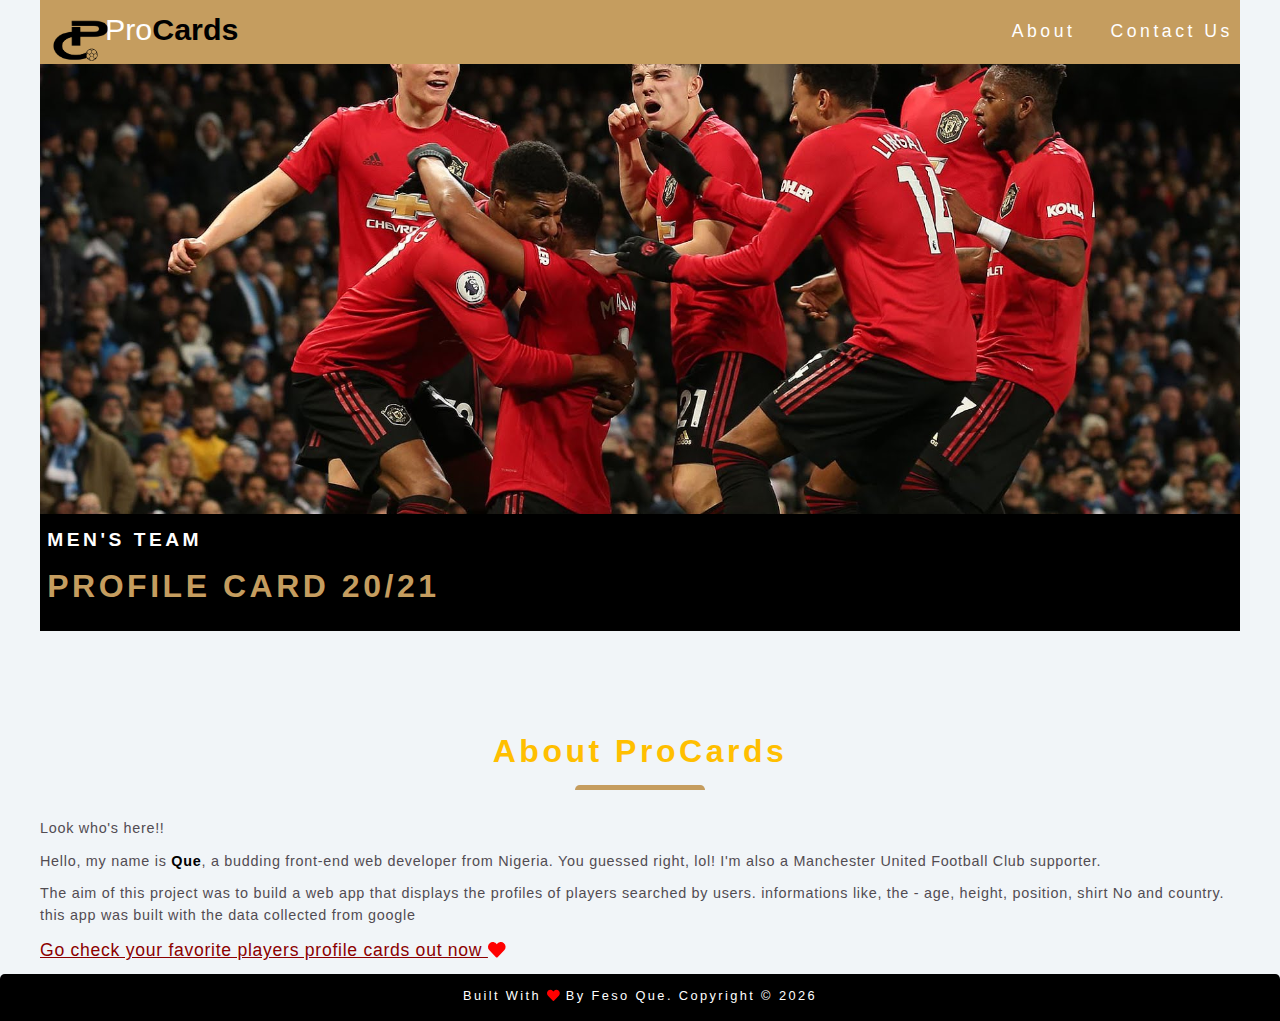
==== about.html @ e9e9d34c "Players profile cards with search & filter option" ====
<!DOCTYPE html>
<html lang="en">
  <head>
    <meta charset="UTF-8" />
    <meta name="viewport" content="width=device-width, initial-scale=1.0" />
    <title>About - ProCards</title>
    <!-- CSS stylesheet -->
    <link rel="stylesheet" href="styles.css" />
    <!-- font awesome -->
    <script src="js/all.min.js"></script>
  </head>
  <body>
    <!-- navigation -->
    <nav>
      <div class="nav">
        <!-- nav header -->
        <div class="nav-header">
          <!-- logo -->
          <div class="logo">
            <a href="./index.html">
              <img src="./svg-icons/logo.svg" class="logo-img" alt="logo" />
              <p>pro<span>Cards</span></p>
            </a>
          </div>
          <!-- hamburger -->
          <div class="btn-container">
            <div class="menu-btn">
              <!-- open -->
              <span class="open-btn">
                <i class="fas fa-bars"></i>
              </span>
              <!-- close -->
              <span class="close-btn">
                <i class="fas fa-times"></i>
              </span>
            </div>
          </div>
        </div>
        <!-- end of nav-header -->
        <!-- nav links -->
        <div class="links-container">
          <ul class="nav-links">
            <li class="nav-item"><a class="scroll-links" href="#">about</a></li>
            <li class="nav-item">
              <a class="scroll-links" id="contact-link" href="#contact"
                >contact us</a
              >
            </li>
          </ul>
        </div>
      </div>
    </nav>
    <!-- end of navigation -->
    <!-- header -->
    <header class="hero" id="goto"></header>
    <!-- end of header -->
    <!-- season -->
    <div class="season">
      <h3>men's Team</h3>
      <h2>profile card 20/21</h2>
    </div>
    <!-- end of season -->
    <!-- about section -->
    <section class="about-container">
      <div class="about">
        <div class="title">
          <h2>about ProCards</h2>
          <div class="underline"></div>
        </div>
        <div class="about-info">
          <p>Look who's here!!</p>
          <p>
            Hello, my name is <span>Que</span>, a budding front-end web
            developer from Nigeria. You guessed right, lol! I'm also a Manchester United Football Club
            supporter.
          </p>
          <p>
            The aim of this project was to build a web app that displays the
            profiles of players searched by users. informations like, the - age,
            height, position, shirt No and country. this app was built with the
            data collected from google
          </p>
          <p class="navigate">
            <a href="./index.html#goto"
              >Go check your favorite players profile cards out now
              <i class="fa fa-heart"></i
            ></a>
          </p>
        </div>
      </div>
    </section>
    <!-- bookmark -->
    <!-- this can be anywhere since its going to be positioned absolutely -->
    <div class="snap">
      <div class="bookmark">
        <a href="#goto"><i class="fas fa-chevron-up"></i></a>
      </div>
    </div>
    <!-- contact -->
    <div class="contact-wrapper" id="contact">
      <div class="contact">
        <p>Reach Me!</p>
        <!-- social media -->
        <div class="social-contact">
          <!-- mail -->
          <div class="icon">
            <a href="#"><img src="./svg-icons/gmail.svg" alt="gmail" /></a>
          </div>
          <!-- facebook -->
          <div class="icon">
            <a href="#"
              ><img src="./svg-icons/facebook.svg" alt="facebook"
            /></a>
          </div>
          <!-- twitter -->
          <div class="icon">
            <a href="#"><img src="./svg-icons/twitter.svg" alt="twitter" /></a>
          </div>
        </div>
        <!-- close-btn -->
        <span class="close-modal">
          <i class="fas fa-times"></i>
        </span>
      </div>
    </div>
    <!-- footer -->
    <footer id="footer">
      <div class="footer container">
        <p>
          Built with <i class="fa fa-heart"></i> by <span>Feso Que</span>.
          Copyright &copy;
          <span id="date"></span>
        </p>
      </div>
    </footer>

    <!-- script -->
    <script src="about.js"></script>
  </body>
</html>
---- styles.css ----
/*
===================
    General Reset
====================
*/
*,
*::before,
*::after {
  margin: 0;
  padding: 0;
  box-sizing: border-box;
}
img {
  max-width: 100%;
}
/*
=============
    fonts
==============
*/
@import url("https://fonts.googleapis.com/css?family=Open+Sans|Roboto:400,700&display=swap");

/*
================
    variables
================
*/
:root {
  /* core colors */
  --primary-clr-red: #ff0000;
  --primary-clr-yellow: #fff200;
  --primary-clr-white: #ffffff;
  --primary-clr-black: #000000;
  /* supporting colors */
  --clr-darkred: #8c0000;
  --clr-sunshine: #ffbf00;
  --clr-darkgrey: #524c52;
  --clr-lightgrey: #c2c2c2;
  --clr-grey-10: hsl(210, 36%, 96%);
  --clr-gold: #c59d5f;
  --ff-primary: "Roboto", sans-serif;
  --ff-secondary: "Open Sans", sans-serif;
  --light-shadow: 0 5px 15px rgba(0, 0, 0, 0.1);
  --dark-shadow: 0 5px 15px rgba(0, 0, 0, 0.22);
  /* headings font-size */
  --heading-one: 2.3rem;
  --heading-two: 1.37rem;
  --heading-three: 0.95rem;
  --heading-four: 0.8rem;
  /* end of headings font-size */
  --spacing: 0.22rem;
  --radius: 0.3rem;
  --cursor: pointer;
  --line-height: 1.5;
}
/*
======================
    General Styles
======================
*/
html {
  scroll-behavior: smooth;
}
body {
  font-size: 0.9rem;
  font-family: var(--ff-secondary);
  min-height: 100vh;
  background-color: var(--clr-grey-10);
  line-height: var(--line-height);
  overflow-x: hidden;
  position: relative;
}
h1,
h2,
h3,
h4 {
  font-family: var(--ff-primary);
  letter-spacing: var(--spacing);
  text-transform: capitalize;
  line-height: var(--line-height);
  margin-bottom: 0.95rem;
}
h1 {
  font-size: var(--heading-one);
}
h2 {
  font-size: var(--heading-two);
}
h3 {
  font-size: var(--heading-three);
}
h4 {
  font-size: var(--heading-four);
}
p {
  text-transform: capitalize;
  margin-bottom: 0.25rem;
}
a {
  text-decoration: none;
}
.container {
  width: 95vw;
  margin: 0 auto;
}
/*
======================
    navigation
======================
*/
nav {
  max-width: 1200px;
  margin: 0 auto;
  background-color: var(--clr-gold);
  /* border-bottom: 5px solid var(--clr-darkgrey); */
  position: relative;
}
.nav {
  padding: 0.5em;
}
.nav-header {
  color: var(--primary-clr-white);
  display: flex;
  justify-content: space-between;
  position: relative;
}
.logo {
  display: flex;
  align-items: center;
  position: relative;
}
.logo a {
  color: var(--primary-clr-white);
}
.logo-img {
  width: 105px;
  position: absolute;
  left: -35px;
}
.logo p {
  margin-left: 1.5em;
}
.nav-header .logo p {
  font-weight: 450;
  font-size: 1.75rem;
}
.nav-header .logo span {
  color: var(--primary-clr-black);
  font-weight: 700;
}
/* open link, close link */
.open-btn,
.close-btn {
  position: absolute;
  font-size: 1.85rem;
  right: 0;
  cursor: pointer;
  transition: all 0.5s ease;
}
.menu-btn:hover {
  color: var(--clr-grey-10);
}
/* fixed nav */
.fixed-nav {
  position: fixed;
  width: 100%;
  top: 0;
  left: 0;
  right: 0;
  box-shadow: var(--dark-shadow);
  z-index: 999;
}
/* nav-links */
.links-container {
  height: 0;
  overflow: hidden;
  transition: all 0.3s linear;
}
.nav-item {
  list-style: none;
}
.nav-links a {
  color: var(--primary-clr-white);
  text-transform: capitalize;
  letter-spacing: var(--spacing);
  font-weight: 500;
  line-height: 2.5;
  transition: all 0.5s ease;
}
.nav-links a:hover {
  color: var(--clr-darkgrey);
}
/* JS show links */
.show-links .links-container {
  display: block;
}
.close-btn {
  display: none;
}
.show-links .close-btn {
  display: inline;
}
.show-links .open-btn {
  display: none;
}
/* when the nav links is being clicked change the close btn to open btn */
.close .open-btn {
  display: inline;
}
.close .close-btn {
  display: none;
}

/*
======================
    Header section
======================
*/
.hero {
  text-align: center;
  text-transform: capitalize;
  background-image: url(./players-images/bg-img.jpg);
  background-position: center;
  background-size: cover;
  min-height: 50vh;
  background-blend-mode: overlay;
  position: relative;
  max-width: 1200px;
  margin: 0 auto;
}
/*
===============
    season
===============
*/
.season {
  max-width: 1200px;
  margin: 0 auto;
  background-color: var(--primary-clr-black);
  padding: 0.8em 0.5em;
}
.season h3 {
  text-transform: uppercase;
  margin-bottom: 0.4em;
  color: var(--primary-clr-white);
}
.season h2 {
  text-transform: uppercase;
  color: var(--clr-gold);
  margin-bottom: 0.3em;
}
/*
==================
    website
==================
*/
.website {
  display: flex;
  justify-content: center;
  align-items: center;
  margin: 3.5em 0 0;
}
.mutd {
  width: 65px;
  margin-right: 1em;
}
.button a {
  display: inline-block;
  padding: 0.5em;
  font-size: 1em;
  text-decoration: none;
  font-weight: 500;
  color: var(--clr-darkgrey);
  text-transform: capitalize;
  margin-left: 1em;
  border: 4px solid var(--clr-darkgrey);
  box-shadow: var(--dark-shadow);
  border-radius: var(--radius);
  transition: all 0.4s ease;
}
.button a:hover {
  background-color: var(--primary-clr-red);
  border: 4px solid var(--primary-clr-red);
  color: var(--primary-clr-white);
}
.border-left {
  display: inline-block;
  height: 60px;
  width: 3px;
  background-color: var(--primary-clr-red);
  border-radius: var(--radius);
}
/*
===================
    Component
====================
*/
.component {
  display: flex;
  justify-content: space-between;
  align-items: center;
  margin: 3.5em 0 3em;
}
/* searchbar */
.search-wrapper {
  display: flex;
  justify-content: center;
}
.searchbar {
  border: 2px solid var(--clr-gold);
  background-color: var(--primary-clr-black);
  border-radius: var(--radius);
  padding: 0.2rem;
}
.searchbar-input {
  color: var(--primary-clr-white);
  border: 0;
  background: transparent;
}
.searchbar-input:focus {
  outline: 0;
}
.searchbar-input::placeholder {
  color: var(--clr-gold);
}
.fa-search {
  color: var(--primary-clr-white);
}
/* select option */
select {
  margin-right: 2.9vw;
}
.select {
  padding: 8px 12px;
  color: var(--primary-clr-white);
  background-color: var(--primary-clr-black);
  border: 1px solid var(--clr-grey-10);
  cursor: pointer;border-radius: var(--radius);
}
.select:focus,
.select:hover {
  outline: none;
  border: 1px solid #bbbbbb;
}
.select option {
  background: var(--clr-darkgrey);
  color: white;
}
/*
=====================
    Section Center
======================
*/
.section-center {
  max-width: 1200px;
  margin: 0 auto;
}
/* cards */
.card {
  background-color: var(--clr-darkred);
  color: var(--primary-clr-white);
  padding: 1em;
  margin-bottom: 1.5em;
  box-shadow: var(--dark-shadow);
  border-radius: var(--radius);

  /* align cards to center */
  display: flex;
  flex-flow: column nowrap;
  align-items: center;
}
.profile-img img {
  width: 150px;
  height: 150px;
  border-radius: 50%;
  object-fit: cover;
  margin-bottom: 0.45rem;
  border: 3.5px solid var(--clr-sunshine);
  box-shadow: 0 5px 15px rgba(39, 20, 20, 0.5);
}
/* gave a gold background color to the paragraphs in the card*/
.card-info {
  padding: 0.35em;
  background-color: var(--clr-gold);
  color: var(--primary-clr-black);
  box-shadow: var(--dark-shadow);
  border-radius: var(--radius);
  border-bottom: 2px solid var(--primary-clr-yellow);
}
.info p span {
  font-weight: 600;
}
/* country */
.country {
  display: flex;
  align-items: center;
  padding: 0.35em;
  background-color: var(--clr-gold);
  color: var(--primary-clr-black);
  border-bottom: 3px solid var(--primary-clr-yellow);
  border-radius: var(--radius);
}
.country .flag {
  width: 30px;
  margin-left: 2em;
}

/*
=================
    Contact
=================
*/
.contact-wrapper {
  width: 80vw;
  max-width: 400px;
  position: fixed;
  top: 50%;
  left: 50%;
  transform: translate(-50%, -50%);
  visibility: hidden;
  box-shadow: var(--dark-shadow);
}
.contact {
  display: flex;
  align-items: center;
  flex-flow: column nowrap;
  position: relative;
}
/* javascript diplay contact */
.show-modal {
  visibility: visible;
}
.contact p {
  width: 100%;
  text-align: center;
  font-weight: 500;
  letter-spacing: var(--spacing);
  margin: 0;
  padding: 0.9em;
  background-color: var(--primary-clr-white);
  text-transform: uppercase;
  border-bottom: 2px solid lightgray;
  border-top-left-radius: var(--radius);
  border-top-right-radius: var(--radius);
}
.social-contact {
  width: 100%;
  height: 5.5em;
  display: flex;
  flex-flow: row nowrap;
  justify-content: center;
  align-items: center;
  justify-content: space-between;
  background-color: #342d53;
  border-bottom-left-radius: var(--radius);
  border-bottom-right-radius: var(--radius);
}
.icon {
  width: 40px;
  height: 40px;
  margin: 0 1em;
}
.close-modal {
  font-size: 1.5rem;
  position: absolute;
  right: 10px;
  cursor: pointer;
  z-index: 999;
  transition: all 0.1s ease-in-out;
}
.close-modal:hover {
  color: #8c0000;
}
/*
=================
    Bookmark
=================
*/
.snap {
  display: none;
  position: relative;
}
.bookmark {
  display: flex;
  justify-content: center;
  align-items: center;
  width: 40px;
  height: 40px;
  background-color: var(--primary-clr-black);
  border-radius: 50%;
  position: fixed;
  top: 80%;
  left: 83%;
  z-index: 1111;
  animation: bounce 2s ease-in-out infinite;
  transition: all 0.4s ease;
}
.bookmark:hover {
  background-color: var(--clr-darkgrey);
}
@keyframes bounce {
  0% {
    transform: scale(1);
  }
  50% {
    transform: scale(1.3);
  }
  100% {
    transform: scale(1);
  }
}
.bookmark a {
  font-size: 1.3rem;
  color: var(--primary-clr-white);
}
.displayBookmark {
  display: contents;
}
/*
==============
    Footer
==============
*/
footer {
  background-color: var(--primary-clr-black);
  padding: 0.8em 0;
  border-top-right-radius: var(--radius);
  border-top-left-radius: var(--radius);
}
.footer p {
  font-size: 0.8rem;
  text-align: center;
  letter-spacing: 0.15rem;
  color: var(--primary-clr-white);
}
.fa-heart {
  color: var(--primary-clr-red);
}
.fa-coffee {
  color: var(--clr-gold);
}

@media screen and (min-width: 700px) {
  h2 {
    font-size: 1.7rem;
  }
  h3 {
    font-size: 1.1rem;
  }
  a {
    font-size: 1.1rem;
  }
  .logo-img {
    width: 125px;
    left: -35px;
  }
  .nav-header .logo p {
    font-size: 1.9rem;
    margin-left: 1.9em;
  }
  .menu-btn {
    display: none;
  }
  .links-container {
    height: auto !important;
  }
  .nav {
    display: flex;
    justify-content: space-between;
    align-items: center;
  }
  .nav-links {
    display: flex;
  }
  .nav-links a {
    margin-left: 2em;
  }
  /* section center */
  .section-center {
    display: grid;
    grid-template-columns: 1fr 1fr;
    column-gap: 1.5em;
  }
  /* component */
  .searchbar {
    padding: 0.5em;
  }
  .searchbar-input {
    font-size: 1rem;
  }
  select {
    transform: scale(1.42);
  }
  .select-option option {
    font-size: 0.95rem;
  }
  .fa-search {
    font-size: 1.2rem;
  }
}

@media screen and (min-width: 1000px) {
  h2 {
    font-size: 2rem;
  }
  h3 {
    font-size: 1.2rem;
  }
  .component {
    justify-content: space-around;
  }
  .section-center {
    grid-template-columns: 1fr 1fr 1fr;
  }
  /* contact */
  .contact p {
    font-size: 1.2rem;
    padding: 0.6em;
  }
  .social-contact {
    height: 6.3em;
  }
}

/*
==============================
        ABOUT SECTION
==============================
*/
.about-container {
  width: 95vw;
  max-width: 1200px;
  margin: 0 auto;
}
.title h2 {
  text-align: center;
  margin: 3em 0 0.3em;
  color: var(--clr-sunshine);
}
.underline {
  display: block;
  width: 9em;
  height: 5px;
  background-color: var(--clr-gold);
  margin: 0 auto 2em;
  border-top-left-radius: var(--radius);
  border-top-right-radius: var(--radius);
}

.about-info p {
  margin-bottom: 0.75em;
  text-transform: unset;
  color: var(--clr-darkgrey);
  letter-spacing: 0.05em;
}
.about-info p span {
  font-weight: 600;
  color: var(--primary-clr-black);
}
.about-info p:nth-child(1) {
  font-weight: 500;
  color: var(--clr-darkgrey);
}
.navigate a {
  color: var(--clr-darkred);
  text-decoration: underline;
}
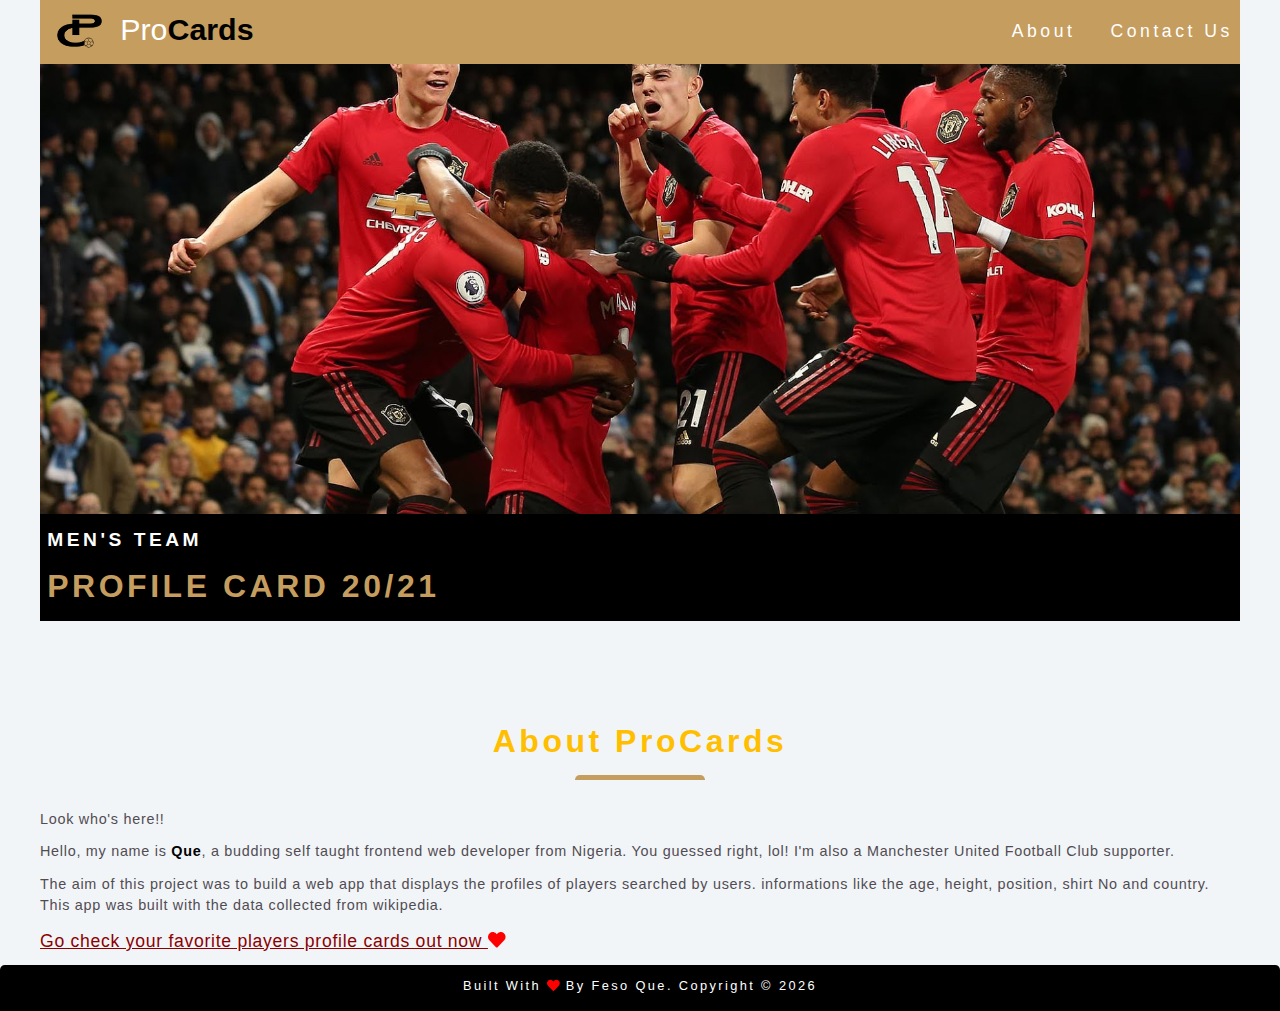
==== commit de53c412: "made an  adjustment to the nav and searchbar" ====
--- a/about.html
+++ b/about.html
@@ -17,8 +17,8 @@
         <div class="nav-header">
           <!-- logo -->
           <div class="logo">
+            <img src="./svg-icons/logo.svg" class="logo-img" alt="logo" />
             <a href="./index.html">
-              <img src="./svg-icons/logo.svg" class="logo-img" alt="logo" />
               <p>pro<span>Cards</span></p>
             </a>
           </div>
@@ -70,15 +70,15 @@
         <div class="about-info">
           <p>Look who's here!!</p>
           <p>
-            Hello, my name is <span>Que</span>, a budding front-end web
-            developer from Nigeria. You guessed right, lol! I'm also a Manchester United Football Club
-            supporter.
+            Hello, my name is <span>Que</span>, a budding self taught frontend
+            web developer from Nigeria. You guessed right, lol! I'm also a
+            Manchester United Football Club supporter.
           </p>
           <p>
             The aim of this project was to build a web app that displays the
-            profiles of players searched by users. informations like, the - age,
-            height, position, shirt No and country. this app was built with the
-            data collected from google
+            profiles of players searched by users. informations like the age,
+            height, position, shirt No and country. This app was built with the
+            data collected from wikipedia.
           </p>
           <p class="navigate">
             <a href="./index.html#goto"
--- a/styles.css
+++ b/styles.css
@@ -112,7 +112,6 @@
   max-width: 1200px;
   margin: 0 auto;
   background-color: var(--clr-gold);
-  /* border-bottom: 5px solid var(--clr-darkgrey); */
   position: relative;
 }
 .nav {
@@ -127,18 +126,18 @@
 .logo {
   display: flex;
   align-items: center;
-  position: relative;
 }
 .logo a {
   color: var(--primary-clr-white);
 }
 .logo-img {
-  width: 105px;
+  width: 100px;
+  height: 58px;
   position: absolute;
-  left: -35px;
+  left: -33px;
 }
 .logo p {
-  margin-left: 1.5em;
+  margin-left: 1.85em;
 }
 .nav-header .logo p {
   font-weight: 450;
@@ -152,8 +151,10 @@
 .open-btn,
 .close-btn {
   position: absolute;
-  font-size: 1.85rem;
+  font-size: 2rem;
   right: 0;
+  top: -2px;
+  margin-right: 0.15em;
   cursor: pointer;
   transition: all 0.5s ease;
 }
@@ -168,7 +169,7 @@
   left: 0;
   right: 0;
   box-shadow: var(--dark-shadow);
-  z-index: 999;
+  z-index: 99999;
 }
 /* nav-links */
 .links-container {
@@ -180,6 +181,7 @@
   list-style: none;
 }
 .nav-links a {
+  font-size: 1.1rem;
   color: var(--primary-clr-white);
   text-transform: capitalize;
   letter-spacing: var(--spacing);
@@ -241,13 +243,15 @@
 }
 .season h3 {
   text-transform: uppercase;
+  color: var(--primary-clr-white);
+  margin: 0;
   margin-bottom: 0.4em;
-  color: var(--primary-clr-white);
 }
 .season h2 {
   text-transform: uppercase;
   color: var(--clr-gold);
-  margin-bottom: 0.3em;
+  /* margin-bottom: 0.3em; */
+  margin: 0;
 }
 /*
 ==================
@@ -258,10 +262,10 @@
   display: flex;
   justify-content: center;
   align-items: center;
-  margin: 3.5em 0 0;
+  margin: 3.7em 0 0;
 }
 .mutd {
-  width: 65px;
+  width: 64px;
   margin-right: 1em;
 }
 .button a {
@@ -271,21 +275,19 @@
   text-decoration: none;
   font-weight: 500;
   color: var(--clr-darkgrey);
-  text-transform: capitalize;
+  text-transform: uppercase;
+  letter-spacing: 0.11em;
   margin-left: 1em;
-  border: 4px solid var(--clr-darkgrey);
+  background-color: var(--primary-clr-red);
+  border: 2.5px solid var(--primary-clr-red);
+  color: var(--primary-clr-white);
   box-shadow: var(--dark-shadow);
   border-radius: var(--radius);
   transition: all 0.4s ease;
 }
-.button a:hover {
-  background-color: var(--primary-clr-red);
-  border: 4px solid var(--primary-clr-red);
-  color: var(--primary-clr-white);
-}
 .border-left {
   display: inline-block;
-  height: 60px;
+  height: 55px;
   width: 3px;
   background-color: var(--primary-clr-red);
   border-radius: var(--radius);
@@ -299,18 +301,20 @@
   display: flex;
   justify-content: space-between;
   align-items: center;
-  margin: 3.5em 0 3em;
+  margin: 3.7em 0 3.5em;
 }
 /* searchbar */
 .search-wrapper {
   display: flex;
   justify-content: center;
+  align-items: center;
 }
 .searchbar {
-  border: 2px solid var(--clr-gold);
+  border: 1px solid var(--clr-gold);
   background-color: var(--primary-clr-black);
   border-radius: var(--radius);
-  padding: 0.2rem;
+  font-size: 0.85rem;
+  padding: 0.3em;
 }
 .searchbar-input {
   color: var(--primary-clr-white);
@@ -324,6 +328,7 @@
   color: var(--clr-gold);
 }
 .fa-search {
+  font-size: 1rem;
   color: var(--primary-clr-white);
 }
 /* select option */
@@ -335,7 +340,8 @@
   color: var(--primary-clr-white);
   background-color: var(--primary-clr-black);
   border: 1px solid var(--clr-grey-10);
-  cursor: pointer;border-radius: var(--radius);
+  cursor: pointer;
+  border-radius: var(--radius);
 }
 .select:focus,
 .select:hover {
@@ -556,7 +562,7 @@
   }
   .nav-header .logo p {
     font-size: 1.9rem;
-    margin-left: 1.9em;
+    margin-left: 2.4em;
   }
   .menu-btn {
     display: none;
